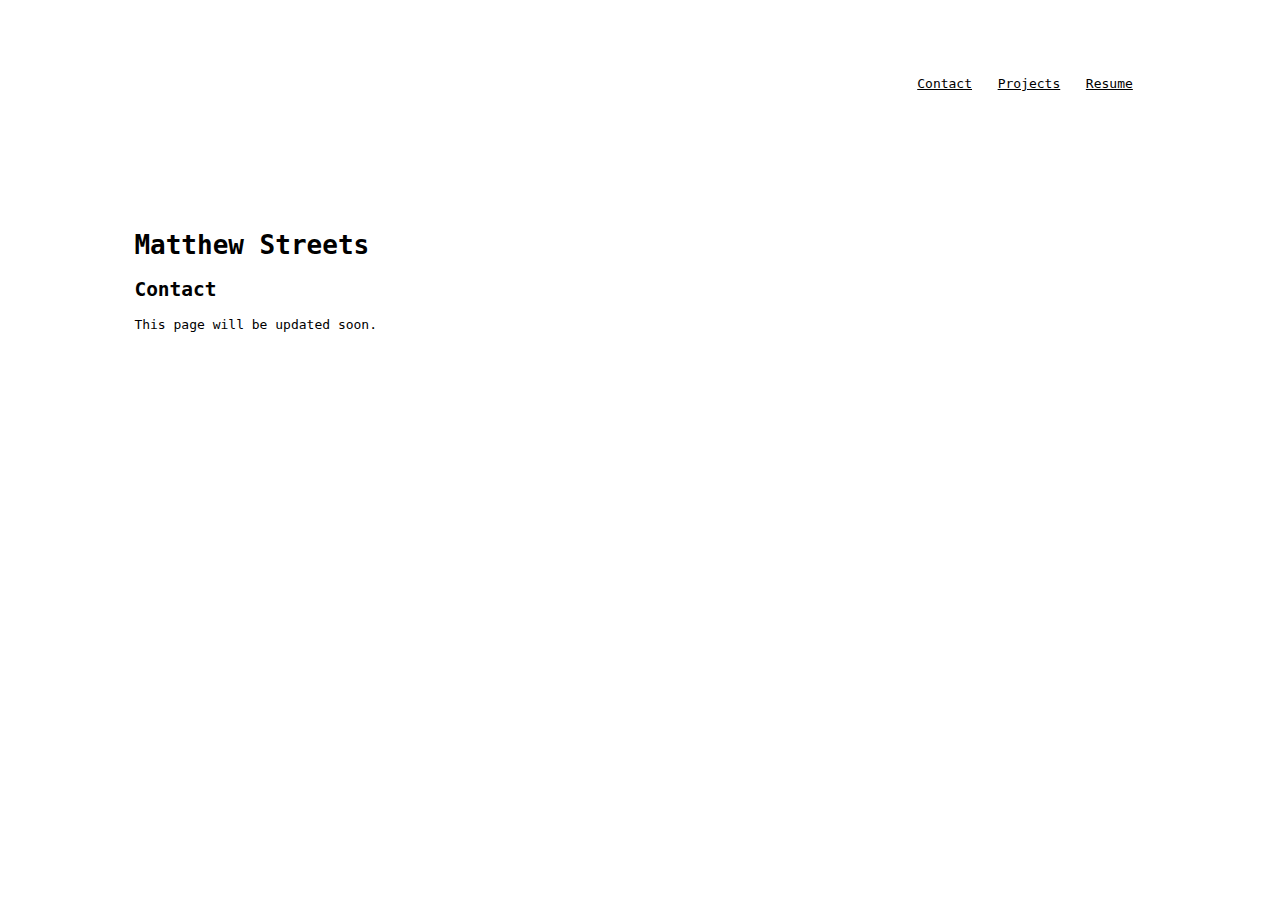
==== contact.html @ 47ebf7cf "created a digital resume and linked all pages using universal navigation" ====
<!DOCTYPE html>
<html lang="en-US">
    <head>
        <meta charset="utf-8">
        <meta name="viewport" content="width=device-width, initial-scale=1.0">
        <title>Matthew Streets</title>
        <link rel="stylesheet" href="styles/style.css">
    </head>

    <body>
        <header class="navigation">
            <nav aria-label="Website sections">
                <ul role="list">
                    <li><a href="resume.html">Resume</a></li>
                    <li><a href="projects.html">Projects</a></li>
                    <li><a href="contact.html">Contact</a></li>
                </ul>
            </nav>
        </header>
        <main>
            <h1><a href="index.html">Matthew Streets</a></h1>
            <h2>Contact</h2>
            <p>This page will be updated soon.</p>
        </main>
    </body>

</html>
---- styles/style.css ----
html {
    font-family: monospace;
}

nav ul {
    list-style-type: none;
    margin: 5% 10%;
    padding: 0;
    overflow: hidden;
}

nav li {
    float: right;
}

nav li a {
    display: block;
    color: black;
    text-align: center;
    padding: 1vw;
}

h1 a {
    color: black;
    text-decoration: none;
}

h1 a:hover {
    background-color: black;
    color: white;
}

li a:hover {
    background-color: black;
    color: white;
}

main {
    margin: 10%;
}
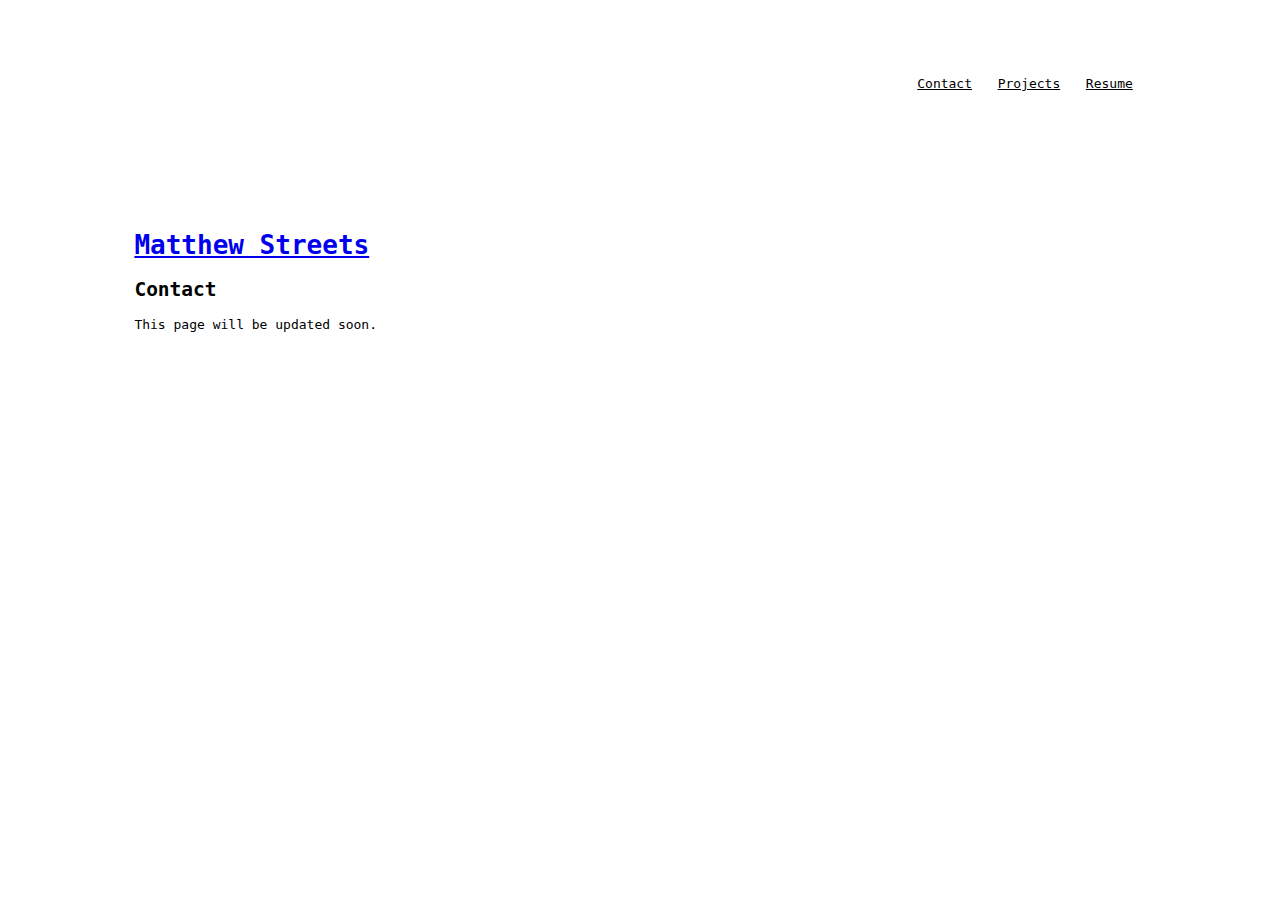
==== commit d96405e1: "added Google Analytics tag" ====
--- a/contact.html
+++ b/contact.html
@@ -6,6 +6,16 @@
         <title>Matthew Streets</title>
         <link rel="stylesheet" href="styles/style.css">
     </head>
+
+    <!-- Google tag (gtag.js) -->
+    <script async src="https://www.googletagmanager.com/gtag/js?id=G-J9Y96N3BEH"></script>
+    <script>
+        window.dataLayer = window.dataLayer || [];
+        function gtag(){dataLayer.push(arguments);}
+        gtag('js', new Date());
+
+        gtag('config', 'G-J9Y96N3BEH');
+    </script>
 
     <body>
         <header class="navigation">
--- a/styles/style.css
+++ b/styles/style.css
@@ -2,32 +2,22 @@
     font-family: monospace;
 }
 
-nav ul {
+ul {
     list-style-type: none;
     margin: 5% 10%;
     padding: 0;
     overflow: hidden;
 }
 
-nav li {
+li {
     float: right;
 }
 
-nav li a {
+li a {
     display: block;
     color: black;
     text-align: center;
     padding: 1vw;
-}
-
-h1 a {
-    color: black;
-    text-decoration: none;
-}
-
-h1 a:hover {
-    background-color: black;
-    color: white;
 }
 
 li a:hover {
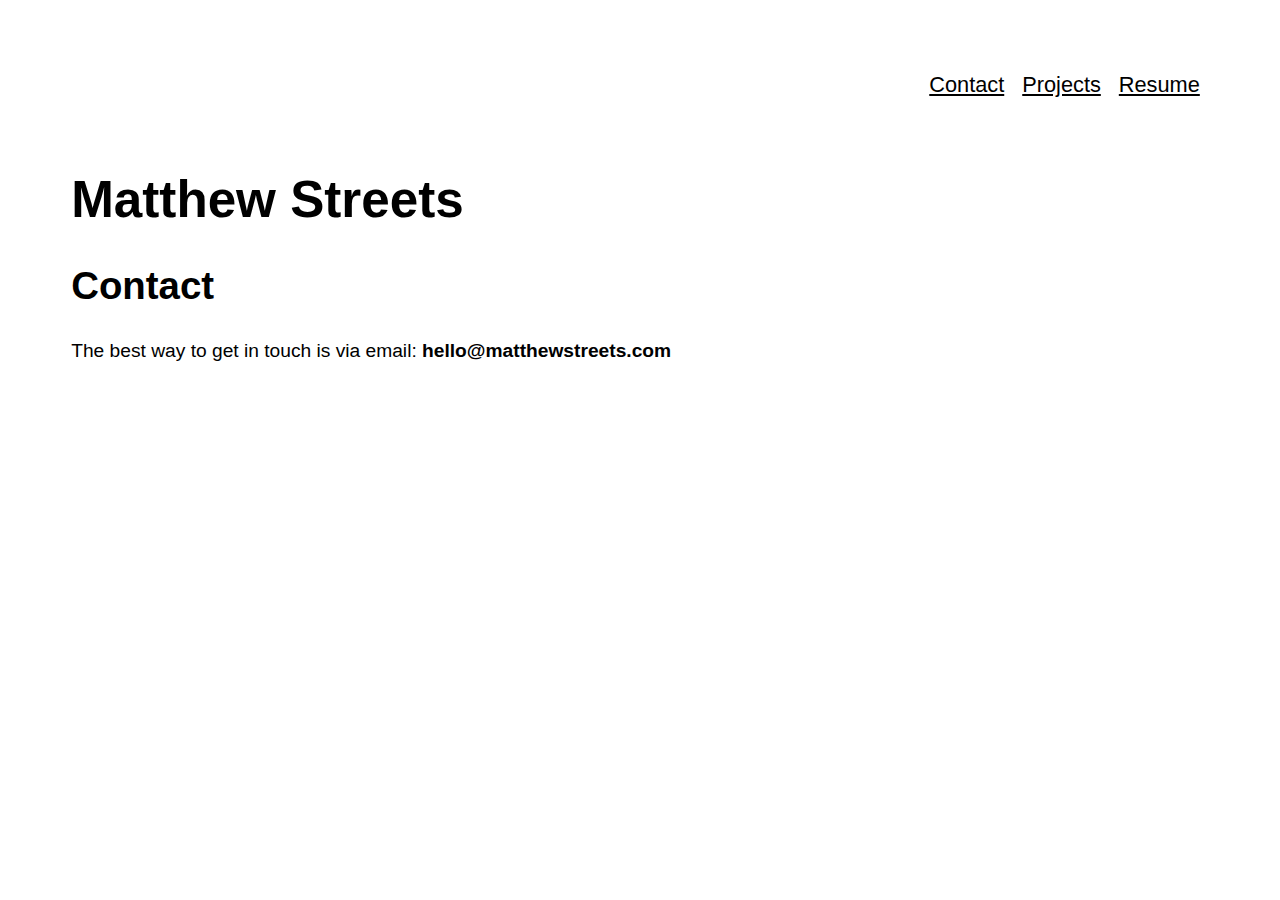
==== commit f99187ee: "minor style changes" ====
--- a/contact.html
+++ b/contact.html
@@ -30,7 +30,7 @@
         <main>
             <h1><a href="index.html">Matthew Streets</a></h1>
             <h2>Contact</h2>
-            <p>This page will be updated soon.</p>
+            <p>The best way to get in touch is via email: <b>hello@matthewstreets.com</b></p>
         </main>
     </body>
 
--- a/styles/style.css
+++ b/styles/style.css
@@ -1,30 +1,64 @@
 html {
-    font-family: monospace;
+    font-family: sans-serif;
 }
 
-ul {
+nav ul {
     list-style-type: none;
-    margin: 5% 10%;
+    margin: 5% 5%;
     padding: 0;
     overflow: hidden;
 }
 
-li {
+nav li {
     float: right;
+    font-size: 1.7vw;
 }
 
-li a {
+nav li a {
     display: block;
     color: black;
     text-align: center;
-    padding: 1vw;
+    padding: 1vh;
 }
 
+li {
+    font-size: 1.5vw;
+}
 li a:hover {
     background-color: black;
     color: white;
 }
 
+h1 {
+    font-size: 4vw;
+}
+
+h1 a {
+    color: black;
+    text-decoration: none;
+}
+
+h1 a:hover {
+    background-color: black;
+    color: white;
+}
+
+h2 {
+    font-size: 3vw;
+}
+
+h3 {
+    font-size: 2.5vw;
+}
+
+p {
+    font-size: 1.5vw;
+}
+
 main {
-    margin: 10%;
+    margin: 5%;
+}
+
+.headline {
+    font-size: 2vw;
 }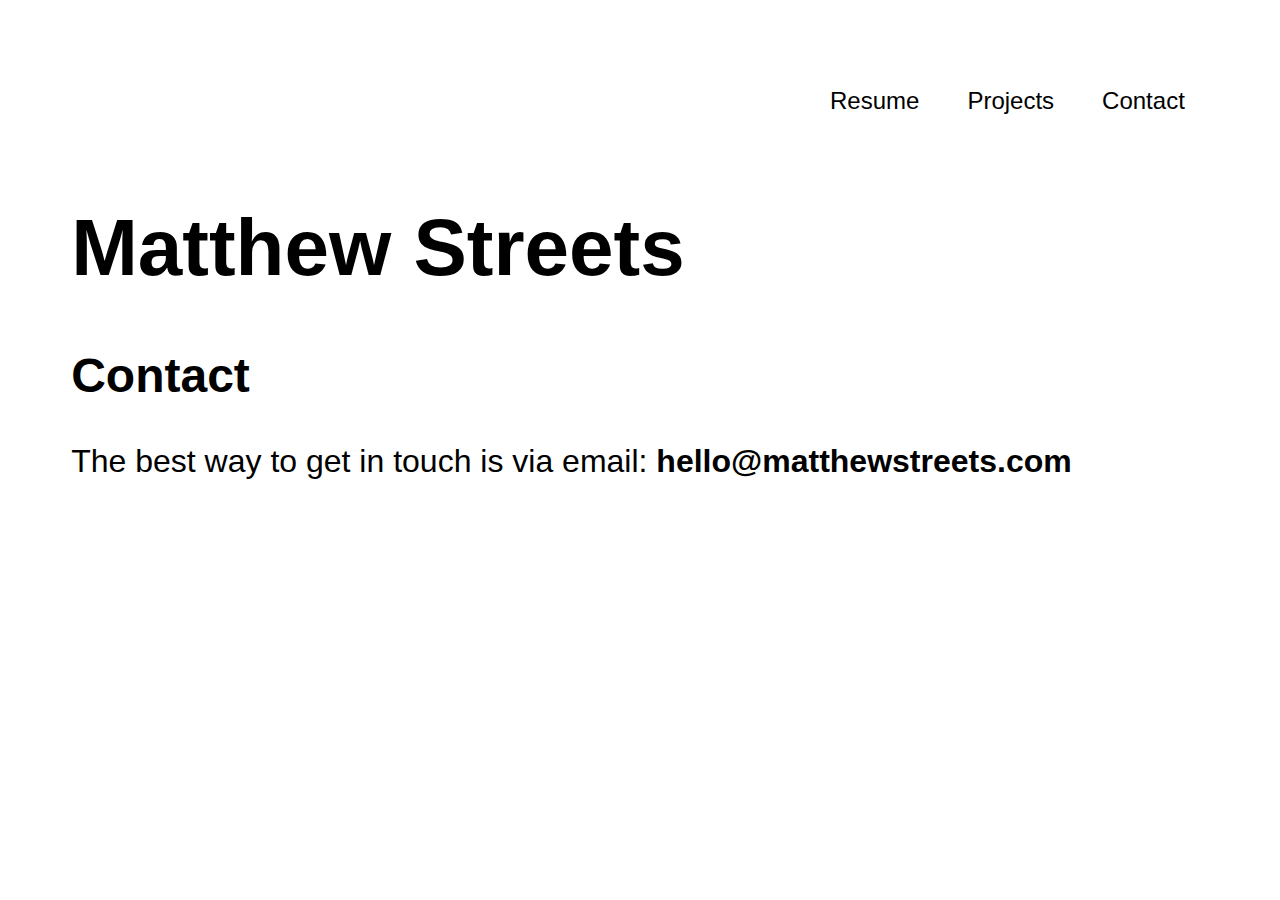
==== commit 1f8adcd7: "changed the styling on the navigation bar and added a media query to improve responsiveness on mobil" ====
--- a/contact.html
+++ b/contact.html
@@ -20,11 +20,9 @@
     <body>
         <header class="navigation">
             <nav aria-label="Website sections">
-                <ul role="list">
-                    <li><a href="resume.html">Resume</a></li>
-                    <li><a href="projects.html">Projects</a></li>
-                    <li><a href="contact.html">Contact</a></li>
-                </ul>
+                <a href="resume.html">Resume</a>
+                <a href="projects.html">Projects</a>
+                <a href="contact.html">Contact</a>
             </nav>
         </header>
         <main>
--- a/styles/style.css
+++ b/styles/style.css
@@ -2,35 +2,47 @@
     font-family: sans-serif;
 }
 
-nav ul {
-    list-style-type: none;
-    margin: 5% 5%;
-    padding: 0;
-    overflow: hidden;
+a {
+    color: black;
+    text-decoration: none;
 }
 
-nav li {
-    float: right;
-    font-size: 1.7vw;
+a:hover {
+    background-color: red;
+    color: white;
 }
 
-nav li a {
+nav {
+    display: flex;
+    justify-content: right;
+    margin: 5%;
+}
+
+nav a {
+    font-size: 1.5em;
     display: block;
     color: black;
     text-align: center;
-    padding: 1vh;
+    padding: 1em;
+}
+
+@media screen and (max-width: 700px) {
+    nav {
+        flex-direction: column;
+    }
 }
 
 li {
-    font-size: 1.5vw;
+    font-size: 1.5em;
 }
+
 li a:hover {
     background-color: black;
     color: white;
 }
 
 h1 {
-    font-size: 4vw;
+    font-size: 5em;
 }
 
 h1 a {
@@ -44,15 +56,15 @@
 }
 
 h2 {
-    font-size: 3vw;
+    font-size: 3em;
 }
 
 h3 {
-    font-size: 2.5vw;
+    font-size: 2.5em;
 }
 
 p {
-    font-size: 1.5vw;
+    font-size: 2em;
 }
 
 main {
@@ -60,5 +72,5 @@
 }
 
 .headline {
-    font-size: 2vw;
+    font-size: 2em;
 }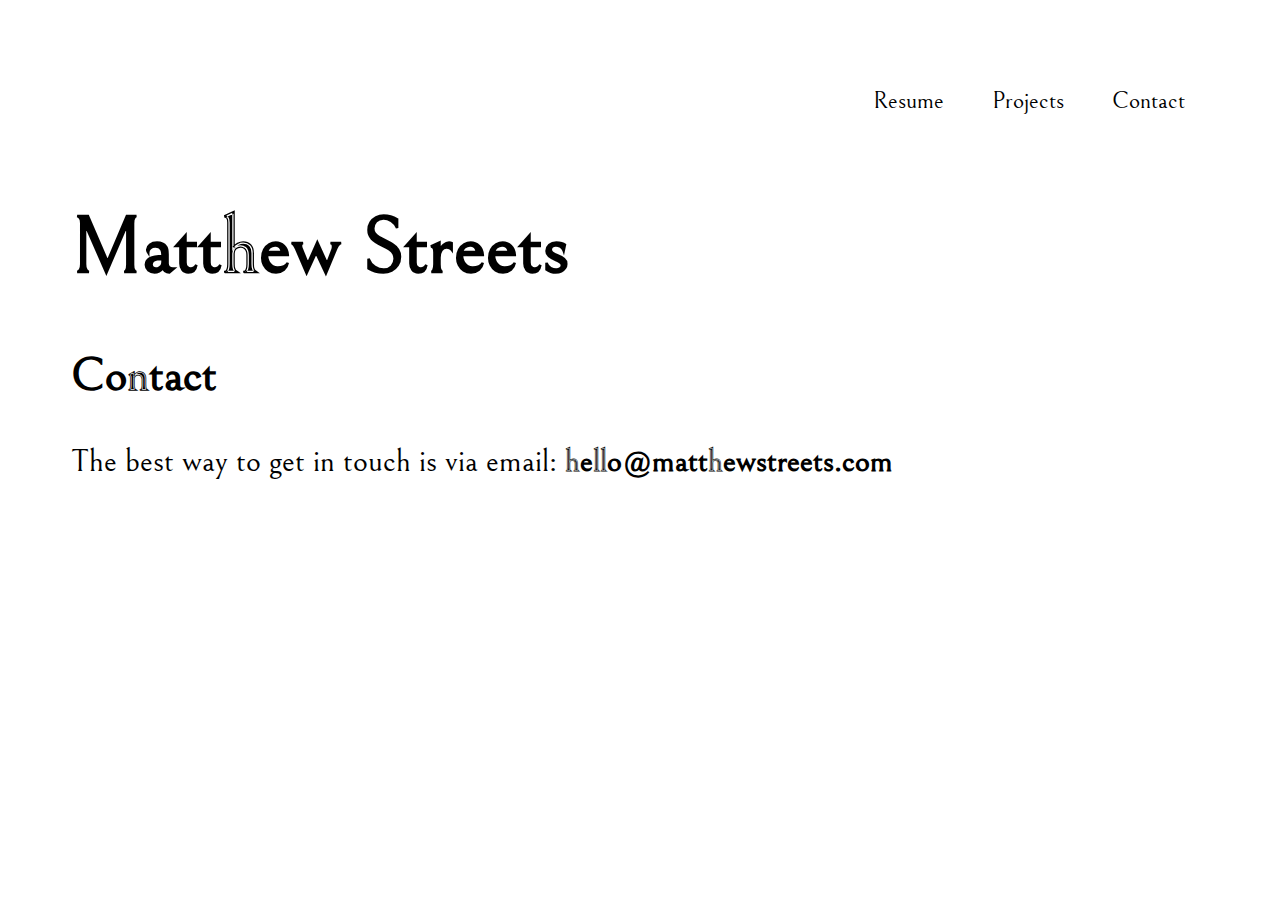
==== commit feab1379: "changed font family" ====
--- a/contact.html
+++ b/contact.html
@@ -5,6 +5,7 @@
         <meta name="viewport" content="width=device-width, initial-scale=1.0">
         <title>Matthew Streets</title>
         <link rel="stylesheet" href="styles/style.css">
+        <link rel="stylesheet" href="https://fonts.googleapis.com/css?family=Bellefair">
     </head>
 
     <!-- Google tag (gtag.js) -->
--- a/styles/style.css
+++ b/styles/style.css
@@ -1,5 +1,5 @@
 html {
-    font-family: sans-serif;
+    font-family: Bellefair, serif;
 }
 
 a {
